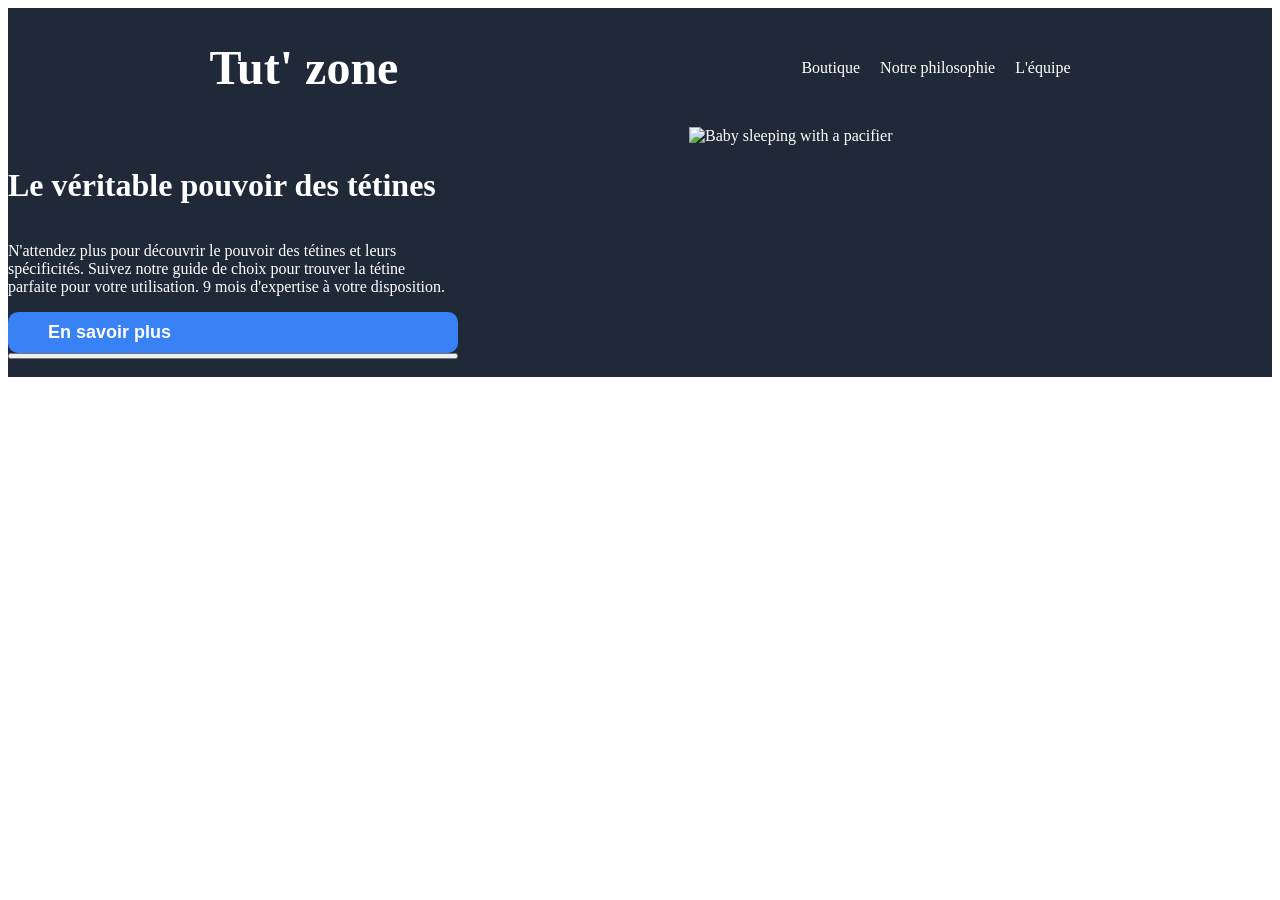
==== landing_page/index.html @ 428bdb11 "Make the header section with basic CSS features" ====
<!DOCTYPE html>
<html lang="en">
<head>
    <meta charset="UTF-8">
    <meta name="viewport" content="width=device-width, initial-scale=1.0">
    <title>Dummy landing page</title>
    <link rel="stylesheet" href="style.css">
</head>

<body>
        <div class="header_section flex_container">

            <!-- logo -->
            <div class="header_logo">         
                <h1>Tut' zone</h1>
            </div>

            <!-- nav -->
            <div class="header_links flex_container">
                <a href="/boutique">Boutique</a>
                <a href="/philosophie">Notre philosophie</a>
                <a href="/equipe">L'équipe</a>
            </div>
        </div>

        <div class="hero_section flex_container">
            <!-- title + description + button -->
            <div class="hero_left flex_container">
                <h1>Le véritable pouvoir des tétines</h1>
                <p>N'attendez plus pour découvrir le pouvoir des tétines et leurs spécificités. Suivez notre guide de choix pour trouver la tétine parfaite pour votre utilisation. 9 mois d'expertise à votre disposition.</p>
                <button class="hero_button flex_container">
                    <a href="/secret">En savoir plus</a>
                <button>
            </div>
         
            <!-- img -->
            <div class="hero_right flex_container">
                <img height="250px" width="400px" src="./imgs/placeholder.jpg" alt="Baby sleeping with a pacifier" width=250px>
            </div>
            
        </div>


    <!-- Some random infos -->
     <div class="flex_container"></div>

    <!-- Quote -->

    <div class="flex_container"></div>

    <!-- call to action -->
    <div class="flex_container"></div>

    <!-- footer 
     <div class="footer flex_container">
    <p>Copyright : Romain Guerreiro best dad in town 2026</p>
     -->

</body>


</html>
---- landing_page/style.css ----
/*  general declaration */
.flex_container {
    display:flex;
}

a, .header_section, .hero_section, .action_section, .footer {
    color: white;
}

.header_section, .hero_section {
    background-color: #1f2937;
}

.button, .action_section{
    background-color: #3882f6;
}

.button{
    flex-basis:20px;
    border-radius: 25px ;
}

a {
    text-decoration:none;
}

/* header specifics */

.header_section {
    background-color: #1f2937;
    justify-content: space-around;
    align-items: center;
}

.header_logo {
    font-size: 24px;
}

.header_links {
    justify-content: flex-end;
    gap: 20px;
}


/* hero specifics */

.hero_section {
    justify-content: space-around;
    align-items: center;
    gap: 48px;
    margin:none;
}

.hero_left {
    flex-direction: column;
    width: 450px;
}

.hero_button {
    background-color: #3882f6;
    font-size: 18px;
    border: none;
    font-weight: 700;
    border-radius: 10px;
    padding: 10px 40px;
    align-items: center;

}

.hero_right{
    flex:1;
    justify-content:center;
    align-items:center;
    flex:1
}

/* infos section */

/* action section */
.action_section {
}


footer {
    background-color: #1f2937;
    justify-content: center;
    align-items: center;


}



/* Font: Roboto (you will need to download and install this font if you don’t already have it)
Dark background color (header, hero section and footer): #1F2937
Logo text:
Font size: 24px
Color: #F9FAF8

Hero section main text (“This website is awesome”):
Font size: 48px
Color: #F9FAF8
Weight: 900

Hero secondary text (“This website has some subtext…”) and header links:
Font size: 18px
Color: #E5E7EB

Button and “Call to action” background color: #3882F6

Information heading:
Font size: 36px
Color: #1F2937
Weight: 900

Quote:
Background color: #E5E7EB
Font size: 36px
Color: #1F2937
Weight: 300
Font style: italic */
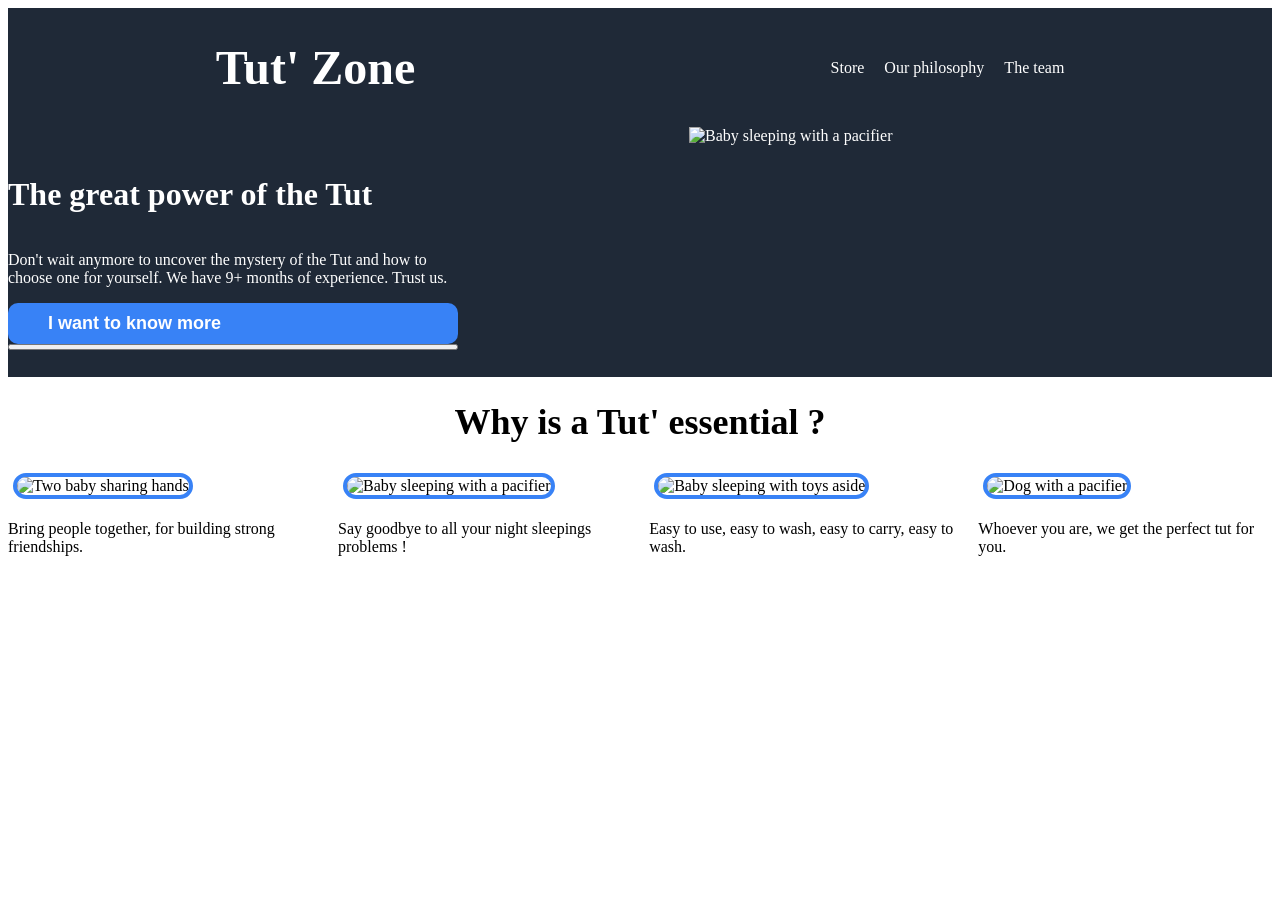
==== commit 4905f841: "Add the info cards section with basic style" ====
--- a/landing_page/index.html
+++ b/landing_page/index.html
@@ -8,28 +8,28 @@
 </head>
 
 <body>
-        <div class="header_section flex_container">
+        <div class="header flex_container">
 
             <!-- logo -->
             <div class="header_logo">         
-                <h1>Tut' zone</h1>
+                <h1>Tut' Zone</h1>
             </div>
 
             <!-- nav -->
             <div class="header_links flex_container">
-                <a href="/boutique">Boutique</a>
-                <a href="/philosophie">Notre philosophie</a>
-                <a href="/equipe">L'équipe</a>
+                <a href="/boutique">Store</a>
+                <a href="/philosophie">Our philosophy</a>
+                <a href="/equipe">The team</a>
             </div>
         </div>
 
-        <div class="hero_section flex_container">
+        <div class="hero flex_container">
             <!-- title + description + button -->
             <div class="hero_left flex_container">
-                <h1>Le véritable pouvoir des tétines</h1>
-                <p>N'attendez plus pour découvrir le pouvoir des tétines et leurs spécificités. Suivez notre guide de choix pour trouver la tétine parfaite pour votre utilisation. 9 mois d'expertise à votre disposition.</p>
+                <h1>The great power of the Tut</h1>
+                <p>Don't wait anymore to uncover the mystery of the Tut and how to choose one for yourself. We have 9+ months of experience. Trust us.</p>
                 <button class="hero_button flex_container">
-                    <a href="/secret">En savoir plus</a>
+                    <a href="/secret">I want to know more</a>
                 <button>
             </div>
          
@@ -42,7 +42,29 @@
 
 
     <!-- Some random infos -->
-     <div class="flex_container"></div>
+     <div class="why flex_container">
+        <!-- title -->
+        <h1 id="card_title">Why is a Tut' essential ?</h1>
+        <!-- cards -->
+        <div class="flex_container">
+            <div>
+                <img class="cards" src="./imgs/tutami.jpg" alt="Two baby sharing hands">
+                <p>Bring people together, for building strong friendships.</p>
+            </div>
+            <div>
+                <img class="cards" src="./imgs/tutdodo.jpg" alt="Baby sleeping with a pacifier">
+                <p>Say goodbye to all your night sleepings problems !</p>
+            </div>
+            <div>
+                <img class="cards" src="./imgs/tuttoy.jpg" alt="Baby sleeping with toys aside">
+                <p>Easy to use, easy to wash, easy to carry, easy to wash.</p>
+            </div>
+            <div>   
+                <img class="cards" src="./imgs/tutdog.jpg" alt="Dog with a pacifier">
+                <p>Whoever you are, we get the perfect tut for you.</p>
+            </div>
+        </div>
+     </div>
 
     <!-- Quote -->
 
@@ -53,7 +75,7 @@
 
     <!-- footer 
      <div class="footer flex_container">
-    <p>Copyright : Romain Guerreiro best dad in town 2026</p>
+    <p>Copyright : chouinou best dad in town 2026</p>
      -->
 
 </body>
--- a/landing_page/style.css
+++ b/landing_page/style.css
@@ -5,15 +5,15 @@
     display:flex;
 }
 
-a, .header_section, .hero_section, .action_section, .footer {
+a, .header, .hero, .action, .footer {
     color: white;
 }
 
-.header_section, .hero_section {
+.header, .hero {
     background-color: #1f2937;
 }
 
-.button, .action_section{
+.button, .action{
     background-color: #3882f6;
 }
 
@@ -28,7 +28,7 @@
 
 /* header specifics */
 
-.header_section {
+.header {
     background-color: #1f2937;
     justify-content: space-around;
     align-items: center;
@@ -46,7 +46,7 @@
 
 /* hero specifics */
 
-.hero_section {
+.hero {
     justify-content: space-around;
     align-items: center;
     gap: 48px;
@@ -78,8 +78,27 @@
 
 /* infos section */
 
+.why {
+    flex-direction: column;
+    align-items: center;
+}
+
+#card_title {
+    font-size: 36px;
+    font-weight: 900;
+}
+
+
+.cards {
+    border: 4px solid #3882f6;
+    height: 200px;
+    width: 200px;
+    border-radius: 15px;
+    margin: 5px;
+}
+
 /* action section */
-.action_section {
+.action {
 }
 
 
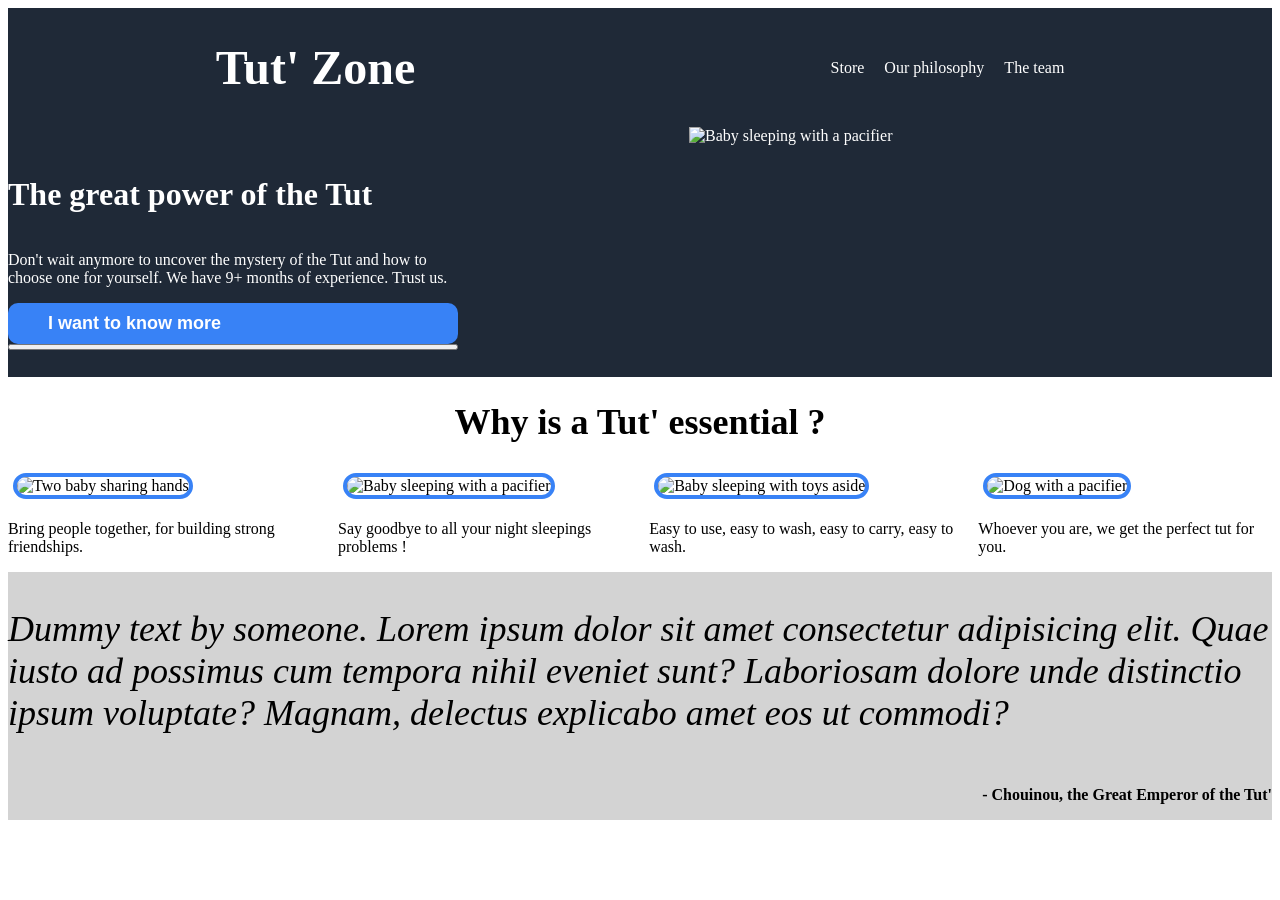
==== commit 6ed305f9: "Add the quote section with basic style" ====
--- a/landing_page/index.html
+++ b/landing_page/index.html
@@ -67,8 +67,11 @@
      </div>
 
     <!-- Quote -->
+    <div class="quote_box flex_container">
+        <p id="quote">Dummy text by someone. Lorem ipsum dolor sit amet consectetur adipisicing elit. Quae iusto ad possimus cum tempora nihil eveniet sunt? Laboriosam dolore unde distinctio ipsum voluptate? Magnam, delectus explicabo amet eos ut commodi?</p>
+        <p id="author">- Chouinou, the Great Emperor of the Tut'</p>
 
-    <div class="flex_container"></div>
+    </div>
 
     <!-- call to action -->
     <div class="flex_container"></div>
--- a/landing_page/style.css
+++ b/landing_page/style.css
@@ -97,6 +97,24 @@
     margin: 5px;
 }
 
+/* Quote */
+
+.quote_box {
+    background-color: lightgray;
+    flex-direction: column;
+}
+
+#quote {
+    font-style:italic;
+    font-size: 36px;
+    font-weight: 300;
+}
+
+#author {
+    align-self: self-end;
+    font-weight: 900;
+}
+
 /* action section */
 .action {
 }
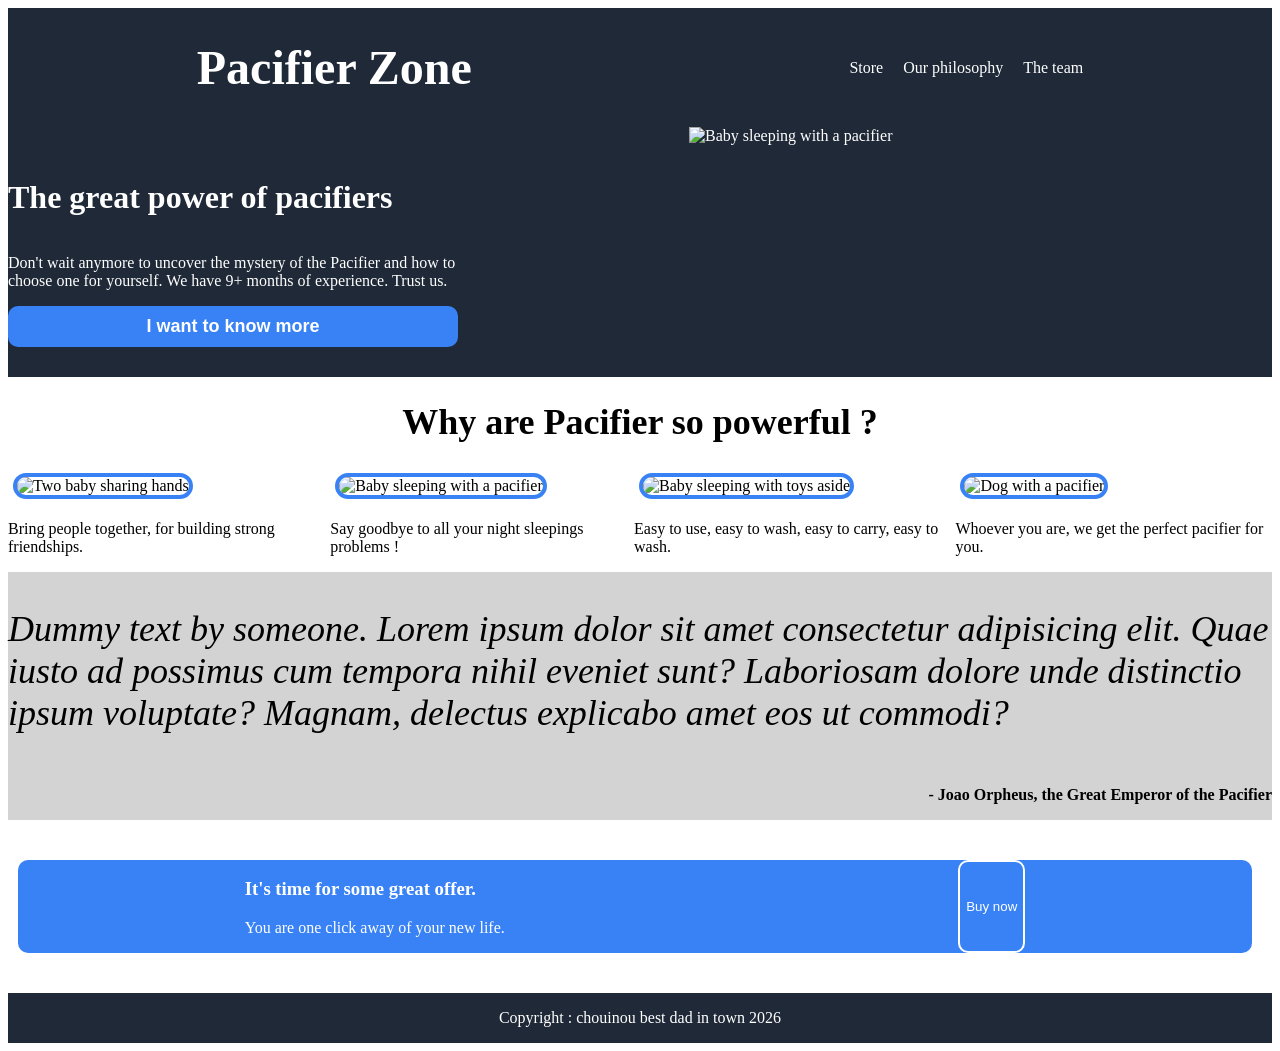
==== commit 305effeb: "Add call to action and footer with basic style" ====
--- a/landing_page/index.html
+++ b/landing_page/index.html
@@ -12,7 +12,7 @@
 
             <!-- logo -->
             <div class="header_logo">         
-                <h1>Tut' Zone</h1>
+                <h1>Pacifier Zone</h1>
             </div>
 
             <!-- nav -->
@@ -26,11 +26,11 @@
         <div class="hero flex_container">
             <!-- title + description + button -->
             <div class="hero_left flex_container">
-                <h1>The great power of the Tut</h1>
-                <p>Don't wait anymore to uncover the mystery of the Tut and how to choose one for yourself. We have 9+ months of experience. Trust us.</p>
-                <button class="hero_button flex_container">
+                <h1>The great power of pacifiers</h1>
+                <p>Don't wait anymore to uncover the mystery of the Pacifier and how to choose one for yourself. We have 9+ months of experience. Trust us.</p>
+                <button id="hero_btn">
                     <a href="/secret">I want to know more</a>
-                <button>
+                </button>
             </div>
          
             <!-- img -->
@@ -44,7 +44,7 @@
     <!-- Some random infos -->
      <div class="why flex_container">
         <!-- title -->
-        <h1 id="card_title">Why is a Tut' essential ?</h1>
+        <h1 id="card_title">Why are Pacifier so powerful ?</h1>
         <!-- cards -->
         <div class="flex_container">
             <div>
@@ -61,7 +61,7 @@
             </div>
             <div>   
                 <img class="cards" src="./imgs/tutdog.jpg" alt="Dog with a pacifier">
-                <p>Whoever you are, we get the perfect tut for you.</p>
+                <p>Whoever you are, we get the perfect pacifier for you.</p>
             </div>
         </div>
      </div>
@@ -69,17 +69,22 @@
     <!-- Quote -->
     <div class="quote_box flex_container">
         <p id="quote">Dummy text by someone. Lorem ipsum dolor sit amet consectetur adipisicing elit. Quae iusto ad possimus cum tempora nihil eveniet sunt? Laboriosam dolore unde distinctio ipsum voluptate? Magnam, delectus explicabo amet eos ut commodi?</p>
-        <p id="author">- Chouinou, the Great Emperor of the Tut'</p>
+        <p id="author">- Joao Orpheus, the Great Emperor of the  Pacifier</p>
 
     </div>
 
     <!-- call to action -->
-    <div class="flex_container"></div>
+    <div class="action_box flex_container">
+        <div>
+            <h3>It's time for some great offer.</h3>
+            <p>You are one click away of your new life.</p>
+        </div>
+        <button id="action_btn">Buy now</button>
+    </div>
 
-    <!-- footer 
-     <div class="footer flex_container">
+    <!-- footer -->
+    <div class="footer flex_container">
     <p>Copyright : chouinou best dad in town 2026</p>
-     -->
 
 </body>
 
--- a/landing_page/style.css
+++ b/landing_page/style.css
@@ -5,7 +5,7 @@
     display:flex;
 }
 
-a, .header, .hero, .action, .footer {
+a, button, .header, .hero, .action_box, .footer {
     color: white;
 }
 
@@ -13,14 +13,15 @@
     background-color: #1f2937;
 }
 
-.button, .action{
+button, .action_box, #hero_btn, #action_btn {
+    border-radius: 10px;
+}
+
+button, .action_box{
     background-color: #3882f6;
 }
 
-.button{
-    flex-basis:20px;
-    border-radius: 25px ;
-}
+
 
 a {
     text-decoration:none;
@@ -58,12 +59,11 @@
     width: 450px;
 }
 
-.hero_button {
+#hero_btn {
     background-color: #3882f6;
     font-size: 18px;
     border: none;
     font-weight: 700;
-    border-radius: 10px;
     padding: 10px 40px;
     align-items: center;
 
@@ -116,21 +116,29 @@
 }
 
 /* action section */
-.action {
+
+.action_box {
+    justify-content: space-around;
+    margin: 40px 20px 40px 10px;
 }
 
+#action_btn {
+    border: solid, 2px, white;
+}
 
-footer {
+#action_text {
+    font-weight: 800s;
+}
+
+.footer {
     background-color: #1f2937;
     justify-content: center;
     align-items: center;
-
-
 }
 
 
 
-/* Font: Roboto (you will need to download and install this font if you don’t already have it)
+/* Font: Roboto
 Dark background color (header, hero section and footer): #1F2937
 Logo text:
 Font size: 24px
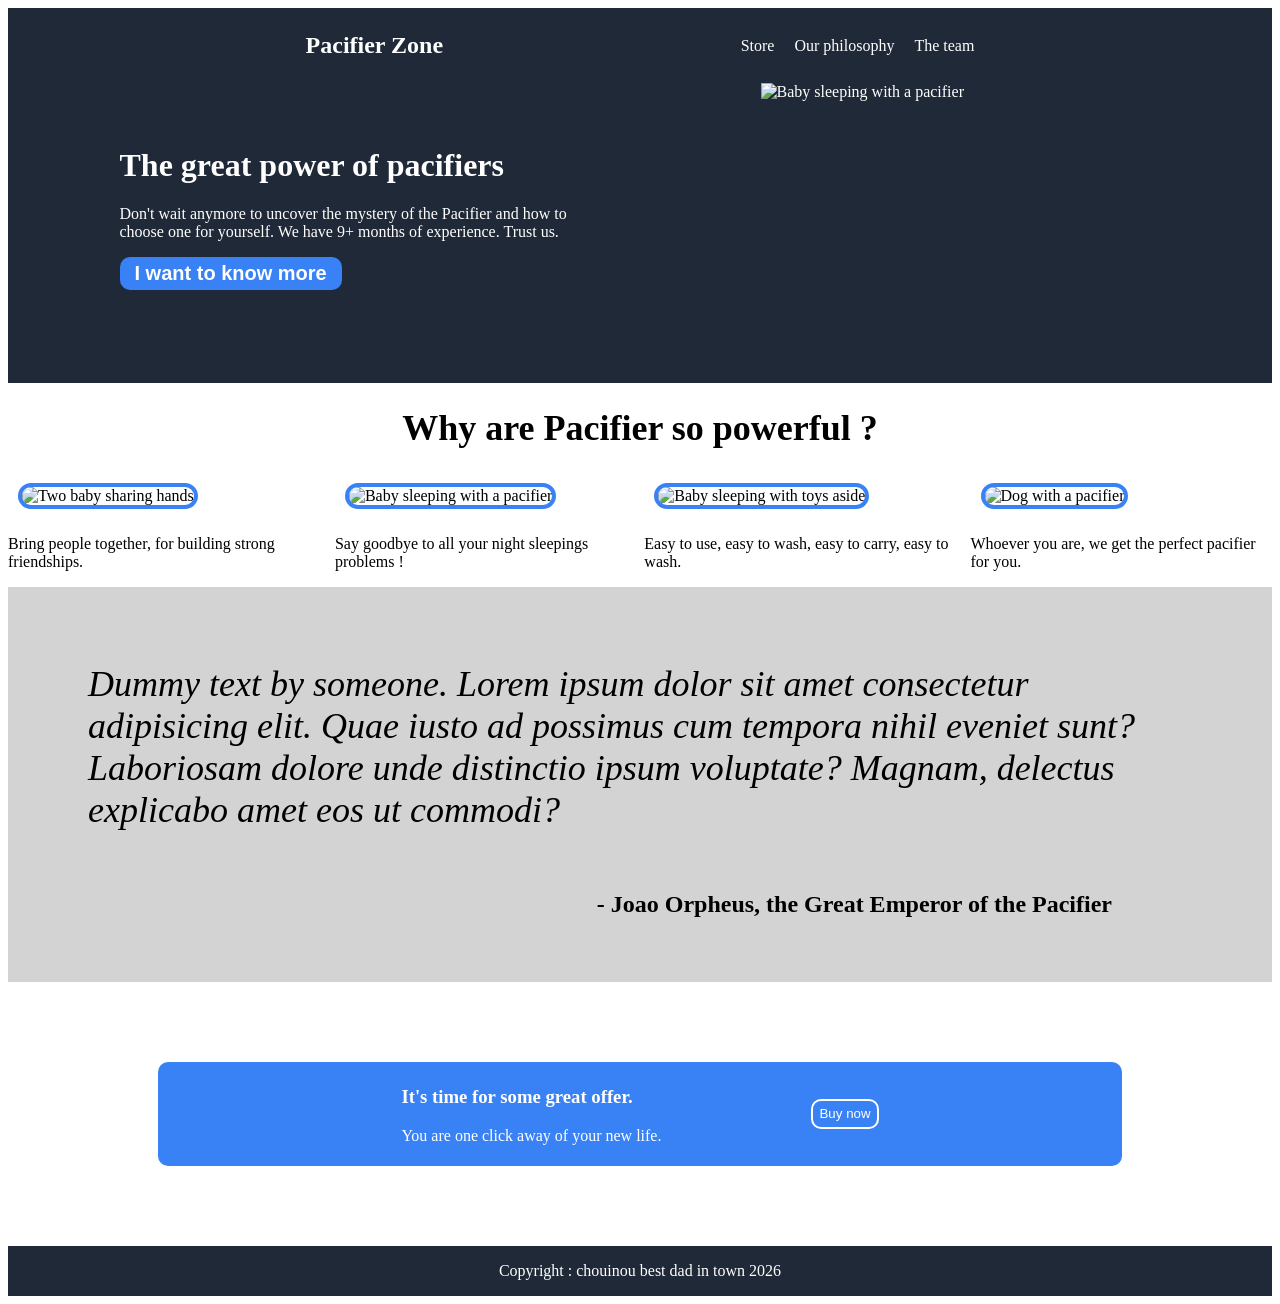
==== commit f76cb5db: "Upgrade style and readability" ====
--- a/landing_page/index.html
+++ b/landing_page/index.html
@@ -12,7 +12,7 @@
 
             <!-- logo -->
             <div class="header_logo">         
-                <h1>Pacifier Zone</h1>
+                <p>Pacifier Zone</p>
             </div>
 
             <!-- nav -->
@@ -25,7 +25,7 @@
 
         <div class="hero flex_container">
             <!-- title + description + button -->
-            <div class="hero_left flex_container">
+            <div class="hero_left">
                 <h1>The great power of pacifiers</h1>
                 <p>Don't wait anymore to uncover the mystery of the Pacifier and how to choose one for yourself. We have 9+ months of experience. Trust us.</p>
                 <button id="hero_btn">
@@ -46,7 +46,7 @@
         <!-- title -->
         <h1 id="card_title">Why are Pacifier so powerful ?</h1>
         <!-- cards -->
-        <div class="flex_container">
+        <div class="cards_container flex_container">
             <div>
                 <img class="cards" src="./imgs/tutami.jpg" alt="Two baby sharing hands">
                 <p>Bring people together, for building strong friendships.</p>
--- a/landing_page/style.css
+++ b/landing_page/style.css
@@ -21,8 +21,6 @@
     background-color: #3882f6;
 }
 
-
-
 a {
     text-decoration:none;
 }
@@ -31,12 +29,13 @@
 
 .header {
     background-color: #1f2937;
-    justify-content: space-around;
     align-items: center;
+    justify-content: space-evenly;
 }
 
 .header_logo {
     font-size: 24px;
+    font-weight: 900;
 }
 
 .header_links {
@@ -44,36 +43,31 @@
     gap: 20px;
 }
 
-
 /* hero specifics */
 
 .hero {
     justify-content: space-around;
     align-items: center;
     gap: 48px;
-    margin:none;
+    padding-left: 40px;
+    padding-bottom: 50px;
 }
 
 .hero_left {
-    flex-direction: column;
     width: 450px;
 }
 
 #hero_btn {
     background-color: #3882f6;
-    font-size: 18px;
+    font-size: 20px;
     border: none;
     font-weight: 700;
-    padding: 10px 40px;
-    align-items: center;
+    padding:5px 15px 5px 15px;
 
 }
 
 .hero_right{
-    flex:1;
-    justify-content:center;
-    align-items:center;
-    flex:1
+    padding-right: 40px;
 }
 
 /* infos section */
@@ -88,42 +82,53 @@
     font-weight: 900;
 }
 
+.cards_container {
+    gap: 20px;
+    justify-content: space-between;
+}
 
 .cards {
     border: 4px solid #3882f6;
-    height: 200px;
-    width: 200px;
+    height: 150px;
+    width: 150px;
     border-radius: 15px;
-    margin: 5px;
+    margin: 10px;
 }
 
-/* Quote */
+/* quote */
 
 .quote_box {
     background-color: lightgray;
     flex-direction: column;
+    padding: 40px 80px 40px 80px;
 }
 
 #quote {
     font-style:italic;
-    font-size: 36px;
-    font-weight: 300;
+    font-size: 36px;        
 }
 
 #author {
     align-self: self-end;
     font-weight: 900;
+    font-size: 24px;
+    padding-right: 80px;
 }
 
 /* action section */
 
 .action_box {
-    justify-content: space-around;
-    margin: 40px 20px 40px 10px;
+    justify-content: center;
+    align-items: center;
+    gap: 150px;
+    padding: 5px 0px 5px 0px;
+    margin: 80px 150px 80px 150px;
 }
 
 #action_btn {
     border: solid, 2px, white;
+    padding: 0spx 0px 0px 0px;
+    height: 30px;
 }
 
 #action_text {
